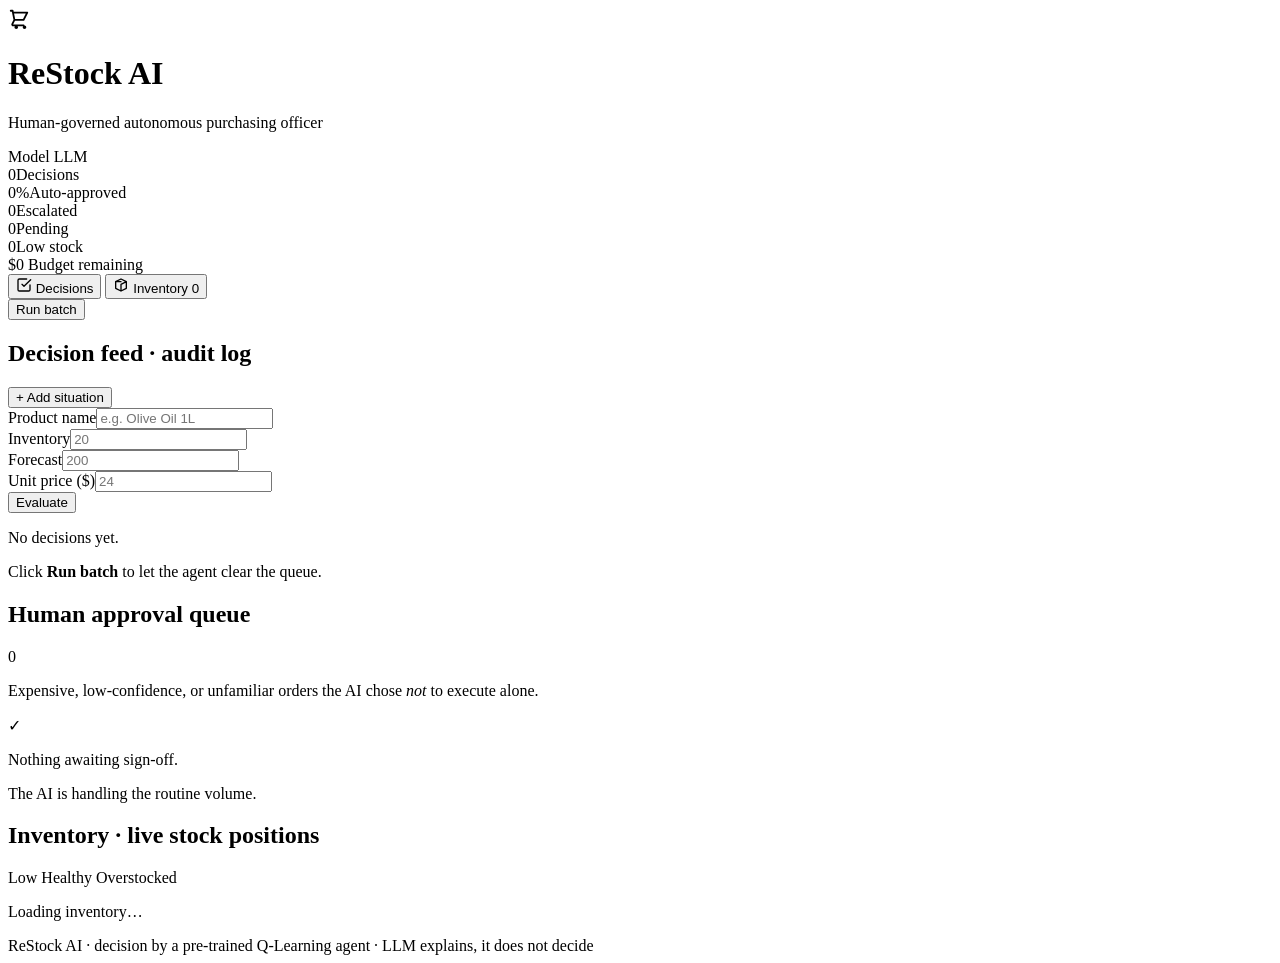
==== static/index.html @ b35edd6c "Initial commit: ReStock AI — human-governed autonomous purchasing officer Pre-trained Q-Learning age" ====
<!doctype html>
<html lang="en">
<head>
  <meta charset="utf-8" />
  <meta name="viewport" content="width=device-width, initial-scale=1" />
  <title>ReStock AI — Autonomous Purchasing Officer</title>
  <link rel="preconnect" href="https://fonts.googleapis.com" />
  <link rel="preconnect" href="https://fonts.gstatic.com" crossorigin />
  <link href="https://fonts.googleapis.com/css2?family=Inter:wght@400;500;600;700;800&display=swap" rel="stylesheet" />
  <link rel="stylesheet" href="/styles.css" />
</head>
<body>
  <div class="bg-grid" aria-hidden="true"></div>
  <div class="bg-glow" aria-hidden="true"></div>

  <header class="topbar">
    <div class="brand">
      <div class="brand-mark" aria-hidden="true">
        <svg viewBox="0 0 24 24" width="22" height="22" fill="none" stroke="currentColor" stroke-width="2" stroke-linecap="round" stroke-linejoin="round">
          <path d="M3 3h2l.4 2M7 13h10l4-8H5.4M7 13L5.4 5M7 13l-2.3 4.6A1 1 0 0 0 5.6 19H17"/>
          <circle cx="9" cy="21" r="1"/><circle cx="18" cy="21" r="1"/>
        </svg>
      </div>
      <div class="brand-text">
        <h1>ReStock&nbsp;AI</h1>
        <p>Human-governed autonomous purchasing officer</p>
      </div>
    </div>
    <div class="status-pills">
      <span id="model-pill" class="pill pill-muted" title="Pre-trained Q-table status">
        <span class="dot"></span> <span class="pill-label">Model</span>
      </span>
      <span id="llm-pill" class="pill pill-muted" title="LLM explanation layer">
        <span class="dot"></span> <span class="pill-label">LLM</span>
      </span>
    </div>
  </header>

  <div id="banner" class="banner hidden" role="alert"></div>

  <!-- metrics -->
  <section class="metrics" aria-label="Summary metrics">
    <div class="metric"><span class="metric-value num-anim" id="m-total" data-val="0">0</span><span class="metric-label">Decisions</span></div>
    <div class="metric metric-auto"><span class="metric-value num-anim" id="m-auto" data-val="0" data-suffix="%">0%</span><span class="metric-label">Auto-approved</span></div>
    <div class="metric metric-esc"><span class="metric-value num-anim" id="m-esc" data-val="0">0</span><span class="metric-label">Escalated</span></div>
    <div class="metric metric-pending"><span class="metric-value num-anim" id="m-pending" data-val="0">0</span><span class="metric-label">Pending</span></div>
    <div class="metric metric-low"><span class="metric-value num-anim" id="m-low" data-val="0">0</span><span class="metric-label">Low stock</span></div>
    <div class="metric">
      <span class="metric-value num-anim" id="m-budget" data-val="0" data-money="1">$0</span>
      <span class="metric-label">Budget remaining</span>
      <div class="budget-track"><div class="budget-fill" id="m-budget-bar"></div></div>
    </div>
  </section>

  <!-- tabs -->
  <nav class="tabs" role="tablist">
    <button class="tab is-active" data-view="decisions" role="tab">
      <svg viewBox="0 0 24 24" width="16" height="16" fill="none" stroke="currentColor" stroke-width="2" stroke-linecap="round" stroke-linejoin="round"><path d="M9 11l3 3L22 4"/><path d="M21 12v7a2 2 0 0 1-2 2H5a2 2 0 0 1-2-2V5a2 2 0 0 1 2-2h11"/></svg>
      Decisions
    </button>
    <button class="tab" data-view="inventory" role="tab">
      <svg viewBox="0 0 24 24" width="16" height="16" fill="none" stroke="currentColor" stroke-width="2" stroke-linecap="round" stroke-linejoin="round"><path d="M20 7l-8-4-8 4m16 0l-8 4m8-4v10l-8 4m0-14L4 7m8 4v10M4 7v10l8 4"/></svg>
      Inventory
      <span class="tab-badge hidden" id="tab-low-badge">0</span>
    </button>
    <div class="tab-controls">
      <button id="run-btn" class="btn btn-primary" type="button">
        <span class="btn-spinner hidden"></span>
        <span class="btn-text">Run batch</span>
      </button>
    </div>
  </nav>

  <!-- DECISIONS VIEW -->
  <main class="layout view" id="view-decisions">
    <section class="panel feed-panel">
      <div class="panel-head">
        <h2>Decision feed <span class="muted">· audit log</span></h2>
        <button id="add-toggle" class="btn btn-ghost" type="button">+ Add situation</button>
      </div>

      <form id="add-form" class="add-form hidden" autocomplete="off">
        <div class="field"><label>Product name</label><input name="product_name" required placeholder="e.g. Olive Oil 1L" /></div>
        <div class="field"><label>Inventory</label><input name="inventory_level" type="number" min="0" step="any" required placeholder="20" /></div>
        <div class="field"><label>Forecast</label><input name="demand_forecast" type="number" min="0" step="any" required placeholder="200" /></div>
        <div class="field"><label>Unit price ($)</label><input name="unit_price" type="number" min="0.01" step="any" required placeholder="24" /></div>
        <button class="btn btn-primary" type="submit">Evaluate</button>
      </form>

      <div id="feed" class="feed">
        <div class="empty" id="feed-empty">
          <p>No decisions yet.</p>
          <p class="muted">Click <strong>Run batch</strong> to let the agent clear the queue.</p>
        </div>
      </div>
    </section>

    <section class="panel queue-panel">
      <div class="panel-head">
        <h2>Human approval queue</h2>
        <span class="queue-count" id="queue-count">0</span>
      </div>
      <p class="panel-sub">Expensive, low-confidence, or unfamiliar orders the AI chose <em>not</em> to execute alone.</p>
      <div id="queue" class="queue">
        <div class="empty queue-empty" id="queue-empty">
          <div class="empty-icon" aria-hidden="true">✓</div>
          <p>Nothing awaiting sign-off.</p>
          <p class="muted">The AI is handling the routine volume.</p>
        </div>
      </div>
    </section>
  </main>

  <!-- INVENTORY VIEW -->
  <main class="view hidden" id="view-inventory">
    <section class="panel inv-panel">
      <div class="panel-head">
        <h2>Inventory <span class="muted">· live stock positions</span></h2>
        <div class="inv-legend">
          <span class="legend-item"><i class="dot-low"></i>Low</span>
          <span class="legend-item"><i class="dot-healthy"></i>Healthy</span>
          <span class="legend-item"><i class="dot-high"></i>Overstocked</span>
        </div>
      </div>
      <div id="inv-grid" class="inv-grid">
        <div class="empty" id="inv-empty"><p class="muted">Loading inventory…</p></div>
      </div>
    </section>
  </main>

  <footer class="foot">
    <span>ReStock AI · decision by a pre-trained Q-Learning agent · LLM explains, it does not decide</span>
  </footer>

  <div id="toasts" class="toasts" aria-live="polite"></div>

  <script src="/app.js"></script>
</body>
</html>
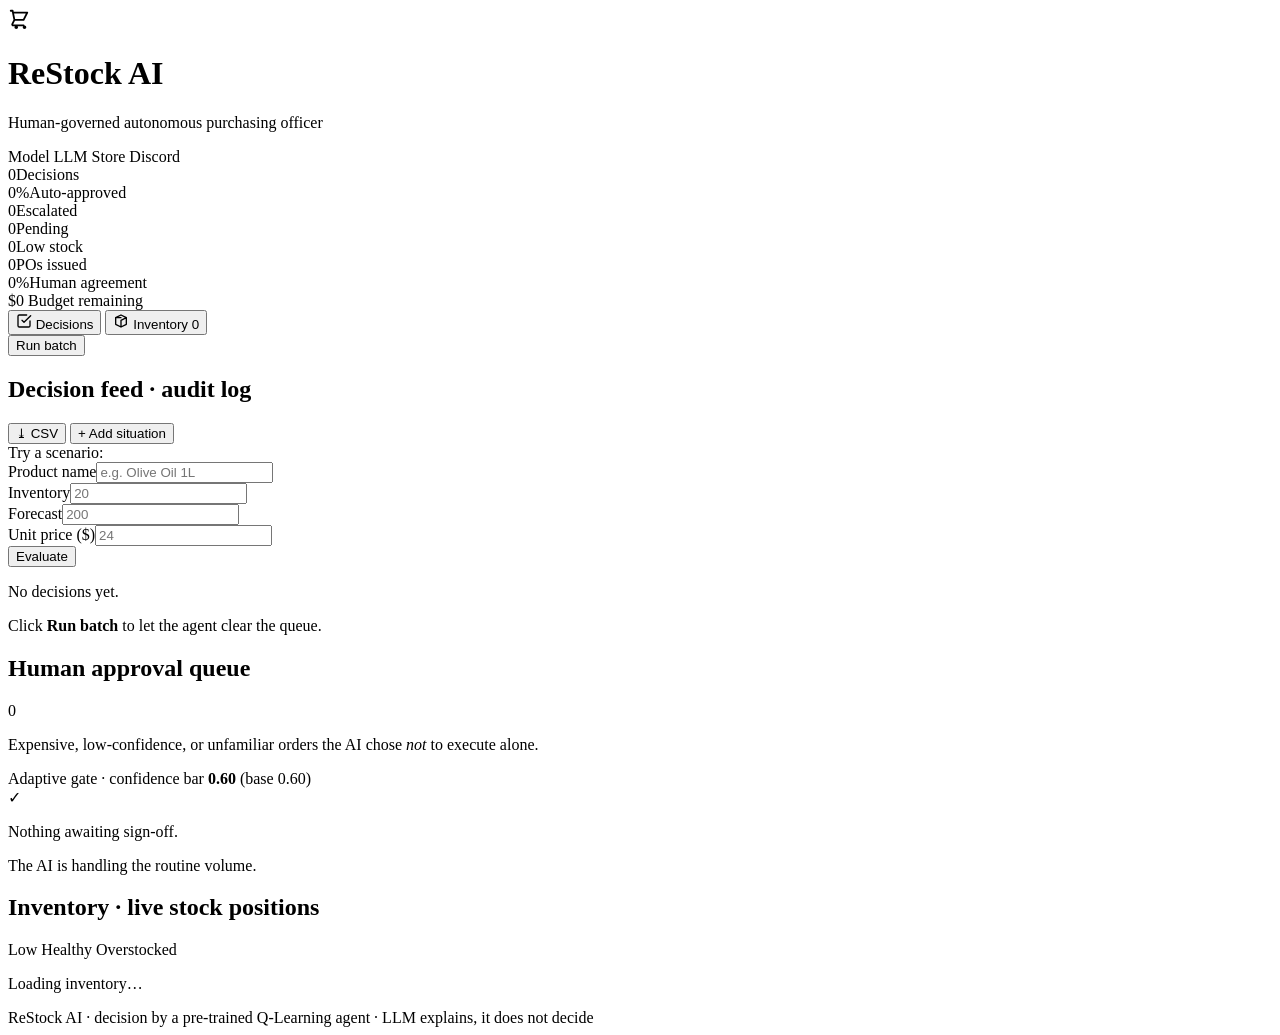
==== commit 774030a2: "feat: v2.0 — real fulfillment, Discord approvals, persistence, feedback loop, MCP Upgrade ReStock AI" ====
--- a/static/index.html
+++ b/static/index.html
@@ -33,6 +33,12 @@
       <span id="llm-pill" class="pill pill-muted" title="LLM explanation layer">
         <span class="dot"></span> <span class="pill-label">LLM</span>
       </span>
+      <span id="db-pill" class="pill pill-muted" title="SQLite persistence — state survives a redeploy">
+        <span class="dot"></span> <span class="pill-label">Store</span>
+      </span>
+      <span id="discord-pill" class="pill pill-muted" title="Discord approval notifications">
+        <span class="dot"></span> <span class="pill-label">Discord</span>
+      </span>
     </div>
   </header>
 
@@ -45,6 +51,8 @@
     <div class="metric metric-esc"><span class="metric-value num-anim" id="m-esc" data-val="0">0</span><span class="metric-label">Escalated</span></div>
     <div class="metric metric-pending"><span class="metric-value num-anim" id="m-pending" data-val="0">0</span><span class="metric-label">Pending</span></div>
     <div class="metric metric-low"><span class="metric-value num-anim" id="m-low" data-val="0">0</span><span class="metric-label">Low stock</span></div>
+    <div class="metric metric-po"><span class="metric-value num-anim" id="m-orders" data-val="0">0</span><span class="metric-label">POs issued</span></div>
+    <div class="metric metric-agree"><span class="metric-value num-anim" id="m-agree" data-val="0" data-suffix="%">0%</span><span class="metric-label">Human agreement</span></div>
     <div class="metric">
       <span class="metric-value num-anim" id="m-budget" data-val="0" data-money="1">$0</span>
       <span class="metric-label">Budget remaining</span>
@@ -76,7 +84,14 @@
     <section class="panel feed-panel">
       <div class="panel-head">
         <h2>Decision feed <span class="muted">· audit log</span></h2>
-        <button id="add-toggle" class="btn btn-ghost" type="button">+ Add situation</button>
+        <div class="head-actions">
+          <button id="export-btn" class="btn btn-ghost" type="button" title="Download the full audit log as CSV">⤓ CSV</button>
+          <button id="add-toggle" class="btn btn-ghost" type="button">+ Add situation</button>
+        </div>
+      </div>
+
+      <div class="preset-bar" id="preset-bar" aria-label="Demo scenarios">
+        <span class="preset-label">Try a scenario:</span>
       </div>
 
       <form id="add-form" class="add-form hidden" autocomplete="off">
@@ -101,6 +116,9 @@
         <span class="queue-count" id="queue-count">0</span>
       </div>
       <p class="panel-sub">Expensive, low-confidence, or unfamiliar orders the AI chose <em>not</em> to execute alone.</p>
+      <div class="gate-note" id="gate-note" title="Rejections raise the confidence bar so the gate escalates more cautiously (governance only — the Q-table is never retrained).">
+        Adaptive gate · confidence bar <b id="gate-eff">0.60</b> <span class="muted">(base <span id="gate-base">0.60</span>)</span>
+      </div>
       <div id="queue" class="queue">
         <div class="empty queue-empty" id="queue-empty">
           <div class="empty-icon" aria-hidden="true">✓</div>
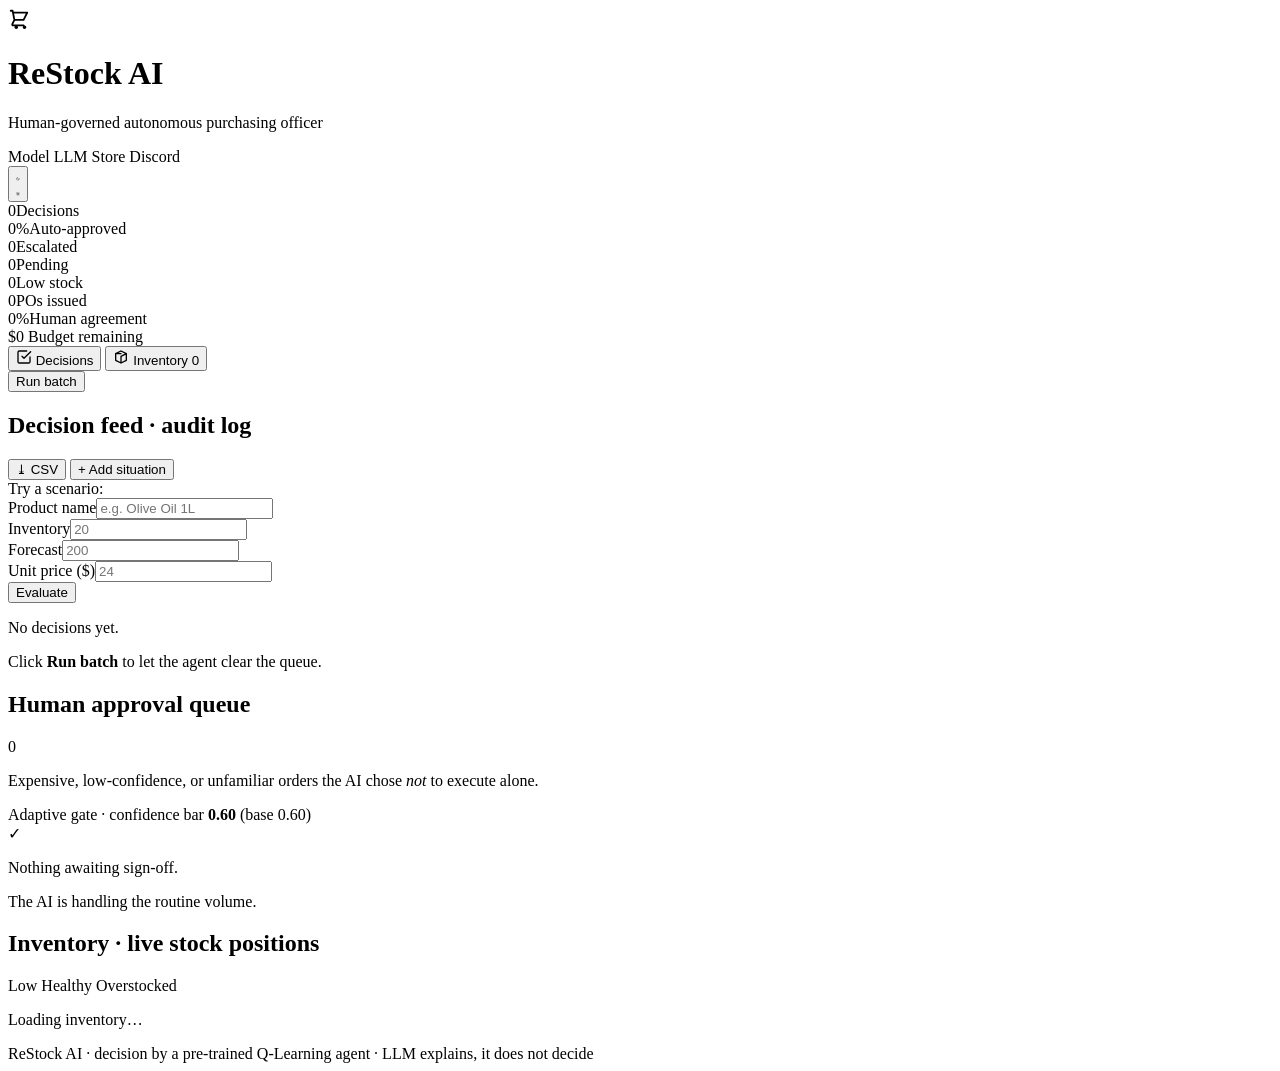
==== commit fb5f7093: "feat(ui): light/dark theme toggle + attractive README with screenshots - Add a one-click light/dark " ====
--- a/static/index.html
+++ b/static/index.html
@@ -8,6 +8,16 @@
   <link rel="preconnect" href="https://fonts.gstatic.com" crossorigin />
   <link href="https://fonts.googleapis.com/css2?family=Inter:wght@400;500;600;700;800&display=swap" rel="stylesheet" />
   <link rel="stylesheet" href="/styles.css" />
+  <script>
+    // Apply the saved (or system) theme before first paint to avoid a flash.
+    (function () {
+      try {
+        var t = localStorage.getItem("restock-theme");
+        if (!t) t = matchMedia("(prefers-color-scheme: light)").matches ? "light" : "dark";
+        document.documentElement.setAttribute("data-theme", t);
+      } catch (e) { document.documentElement.setAttribute("data-theme", "dark"); }
+    })();
+  </script>
 </head>
 <body>
   <div class="bg-grid" aria-hidden="true"></div>
@@ -26,19 +36,25 @@
         <p>Human-governed autonomous purchasing officer</p>
       </div>
     </div>
-    <div class="status-pills">
-      <span id="model-pill" class="pill pill-muted" title="Pre-trained Q-table status">
-        <span class="dot"></span> <span class="pill-label">Model</span>
-      </span>
-      <span id="llm-pill" class="pill pill-muted" title="LLM explanation layer">
-        <span class="dot"></span> <span class="pill-label">LLM</span>
-      </span>
-      <span id="db-pill" class="pill pill-muted" title="SQLite persistence — state survives a redeploy">
-        <span class="dot"></span> <span class="pill-label">Store</span>
-      </span>
-      <span id="discord-pill" class="pill pill-muted" title="Discord approval notifications">
-        <span class="dot"></span> <span class="pill-label">Discord</span>
-      </span>
+    <div class="topbar-right">
+      <div class="status-pills">
+        <span id="model-pill" class="pill pill-muted" title="Pre-trained Q-table status">
+          <span class="dot"></span> <span class="pill-label">Model</span>
+        </span>
+        <span id="llm-pill" class="pill pill-muted" title="LLM explanation layer">
+          <span class="dot"></span> <span class="pill-label">LLM</span>
+        </span>
+        <span id="db-pill" class="pill pill-muted" title="SQLite persistence — state survives a redeploy">
+          <span class="dot"></span> <span class="pill-label">Store</span>
+        </span>
+        <span id="discord-pill" class="pill pill-muted" title="Discord approval notifications">
+          <span class="dot"></span> <span class="pill-label">Discord</span>
+        </span>
+      </div>
+      <button id="theme-btn" class="theme-btn" type="button" title="Toggle light / dark theme" aria-label="Toggle theme">
+        <svg class="icon-moon" viewBox="0 0 24 24" fill="none" stroke="currentColor" stroke-width="2" stroke-linecap="round" stroke-linejoin="round"><path d="M21 12.79A9 9 0 1 1 11.21 3 7 7 0 0 0 21 12.79z"/></svg>
+        <svg class="icon-sun" viewBox="0 0 24 24" fill="none" stroke="currentColor" stroke-width="2" stroke-linecap="round" stroke-linejoin="round"><circle cx="12" cy="12" r="4.2"/><path d="M12 2v2.5M12 19.5V22M4.6 4.6l1.8 1.8M17.6 17.6l1.8 1.8M2 12h2.5M19.5 12H22M4.6 19.4l1.8-1.8M17.6 6.4l1.8-1.8"/></svg>
+      </button>
     </div>
   </header>
 
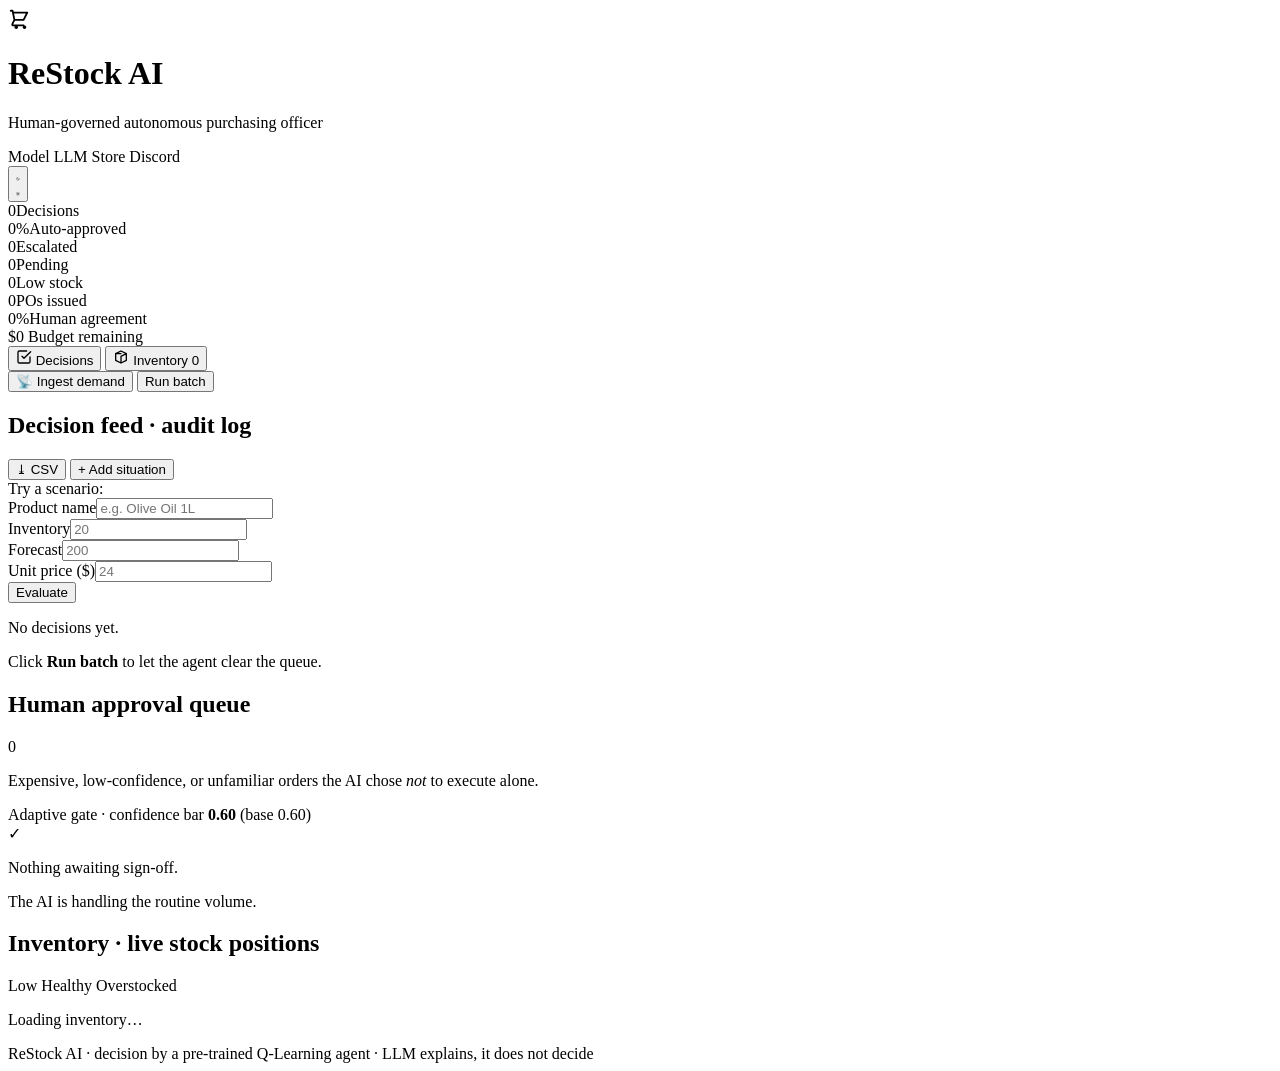
==== commit 42f46c03: "feat: reactive demand ingestion, pytest suite, architecture diagram, demo script Rubric-targeted add" ====
--- a/static/index.html
+++ b/static/index.html
@@ -88,6 +88,10 @@
       <span class="tab-badge hidden" id="tab-low-badge">0</span>
     </button>
     <div class="tab-controls">
+      <button id="ingest-btn" class="btn btn-ghost" type="button" title="Pull a fresh demand signal and let the agent react automatically">
+        <span class="btn-spinner hidden"></span>
+        <span class="btn-text">📡 Ingest demand</span>
+      </button>
       <button id="run-btn" class="btn btn-primary" type="button">
         <span class="btn-spinner hidden"></span>
         <span class="btn-text">Run batch</span>
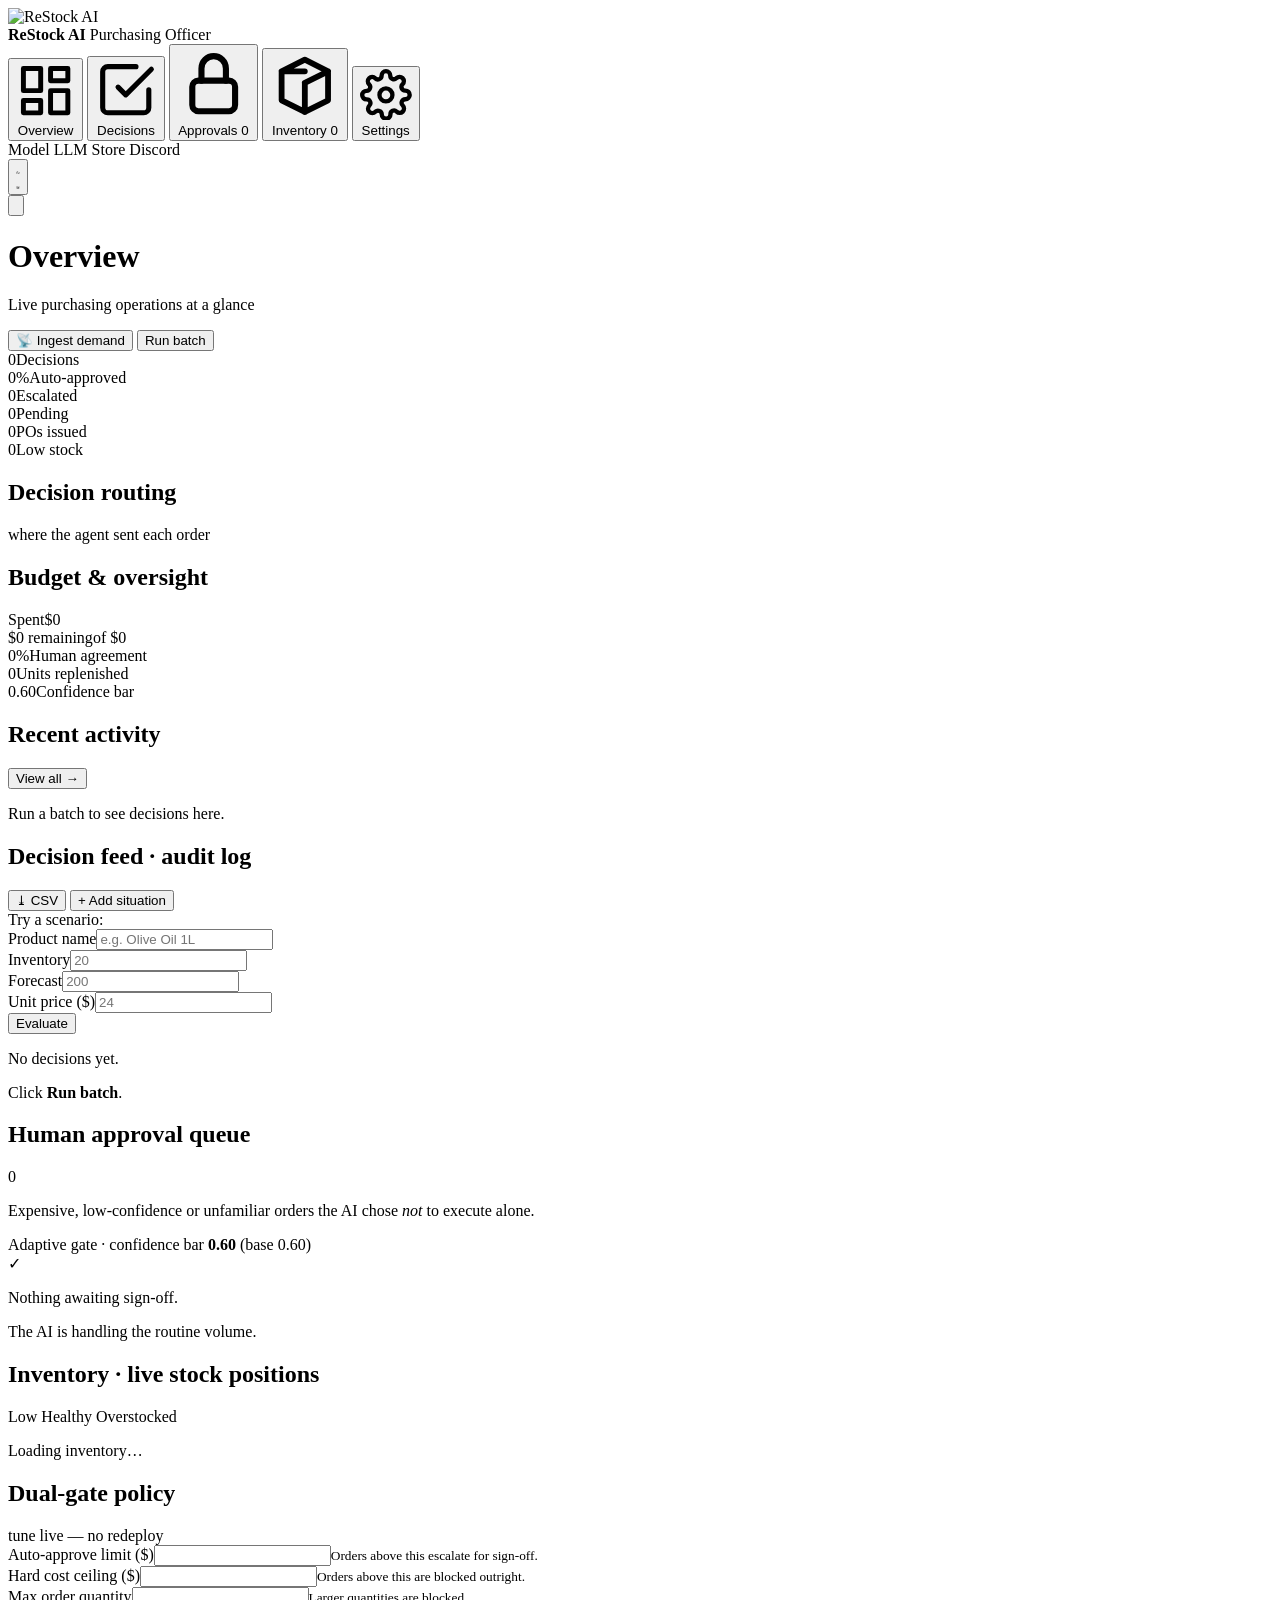
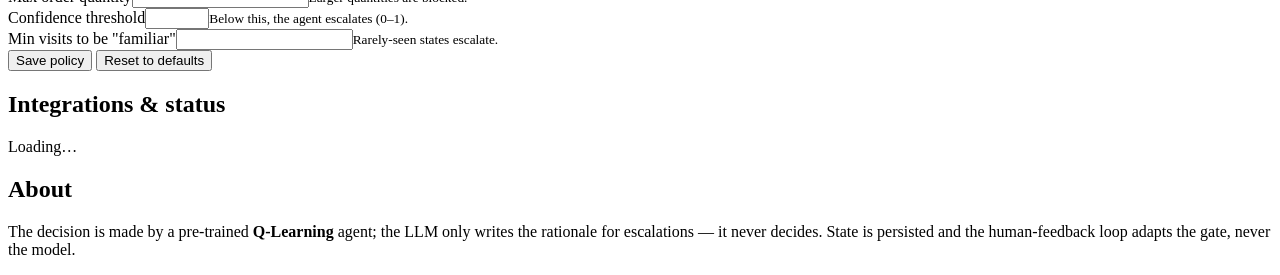
==== commit 966c95a5: "feat(app): full app UI — sidebar nav, logo, analytics overview, live gate settings Transform the sin" ====
--- a/static/index.html
+++ b/static/index.html
@@ -4,12 +4,12 @@
   <meta charset="utf-8" />
   <meta name="viewport" content="width=device-width, initial-scale=1" />
   <title>ReStock AI — Autonomous Purchasing Officer</title>
+  <link rel="icon" href="/logo.svg" type="image/svg+xml" />
   <link rel="preconnect" href="https://fonts.googleapis.com" />
   <link rel="preconnect" href="https://fonts.gstatic.com" crossorigin />
   <link href="https://fonts.googleapis.com/css2?family=Inter:wght@400;500;600;700;800&display=swap" rel="stylesheet" />
   <link rel="stylesheet" href="/styles.css" />
   <script>
-    // Apply the saved (or system) theme before first paint to avoid a flash.
     (function () {
       try {
         var t = localStorage.getItem("restock-theme");
@@ -20,158 +20,199 @@
   </script>
 </head>
 <body>
-  <div class="bg-grid" aria-hidden="true"></div>
-  <div class="bg-glow" aria-hidden="true"></div>
-
-  <header class="topbar">
-    <div class="brand">
-      <div class="brand-mark" aria-hidden="true">
-        <svg viewBox="0 0 24 24" width="22" height="22" fill="none" stroke="currentColor" stroke-width="2" stroke-linecap="round" stroke-linejoin="round">
-          <path d="M3 3h2l.4 2M7 13h10l4-8H5.4M7 13L5.4 5M7 13l-2.3 4.6A1 1 0 0 0 5.6 19H17"/>
-          <circle cx="9" cy="21" r="1"/><circle cx="18" cy="21" r="1"/>
-        </svg>
+  <div class="app">
+    <!-- ================= SIDEBAR ================= -->
+    <aside class="sidebar" id="sidebar">
+      <div class="side-head">
+        <img class="side-logo" src="/logo.svg" alt="ReStock AI" width="38" height="38" />
+        <div class="side-brand">
+          <strong>ReStock&nbsp;AI</strong>
+          <span>Purchasing Officer</span>
+        </div>
       </div>
-      <div class="brand-text">
-        <h1>ReStock&nbsp;AI</h1>
-        <p>Human-governed autonomous purchasing officer</p>
+
+      <nav class="side-nav" aria-label="Primary">
+        <button class="nav-item is-active" data-page="overview">
+          <svg viewBox="0 0 24 24" fill="none" stroke="currentColor" stroke-width="2" stroke-linecap="round" stroke-linejoin="round"><rect x="3" y="3" width="7" height="9"/><rect x="14" y="3" width="7" height="5"/><rect x="14" y="12" width="7" height="9"/><rect x="3" y="16" width="7" height="5"/></svg>
+          <span>Overview</span>
+        </button>
+        <button class="nav-item" data-page="decisions">
+          <svg viewBox="0 0 24 24" fill="none" stroke="currentColor" stroke-width="2" stroke-linecap="round" stroke-linejoin="round"><path d="M9 11l3 3L22 4"/><path d="M21 12v7a2 2 0 0 1-2 2H5a2 2 0 0 1-2-2V5a2 2 0 0 1 2-2h11"/></svg>
+          <span>Decisions</span>
+        </button>
+        <button class="nav-item" data-page="approvals">
+          <svg viewBox="0 0 24 24" fill="none" stroke="currentColor" stroke-width="2" stroke-linecap="round" stroke-linejoin="round"><path d="M16 11V7a4 4 0 0 0-8 0v4"/><rect x="5" y="11" width="14" height="10" rx="2"/></svg>
+          <span>Approvals</span>
+          <span class="nav-badge hidden" id="nav-pending">0</span>
+        </button>
+        <button class="nav-item" data-page="inventory">
+          <svg viewBox="0 0 24 24" fill="none" stroke="currentColor" stroke-width="2" stroke-linecap="round" stroke-linejoin="round"><path d="M20 7l-8-4-8 4m16 0l-8 4m8-4v10l-8 4m0-14L4 7m8 4v10M4 7v10l8 4"/></svg>
+          <span>Inventory</span>
+          <span class="nav-badge hidden" id="nav-low">0</span>
+        </button>
+        <button class="nav-item" data-page="settings">
+          <svg viewBox="0 0 24 24" fill="none" stroke="currentColor" stroke-width="2" stroke-linecap="round" stroke-linejoin="round"><circle cx="12" cy="12" r="3"/><path d="M19.4 15a1.65 1.65 0 0 0 .33 1.82l.06.06a2 2 0 1 1-2.83 2.83l-.06-.06a1.65 1.65 0 0 0-1.82-.33 1.65 1.65 0 0 0-1 1.51V21a2 2 0 0 1-4 0v-.09A1.65 1.65 0 0 0 9 19.4a1.65 1.65 0 0 0-1.82.33l-.06.06a2 2 0 1 1-2.83-2.83l.06-.06a1.65 1.65 0 0 0 .33-1.82 1.65 1.65 0 0 0-1.51-1H3a2 2 0 0 1 0-4h.09A1.65 1.65 0 0 0 4.6 9a1.65 1.65 0 0 0-.33-1.82l-.06-.06a2 2 0 1 1 2.83-2.83l.06.06a1.65 1.65 0 0 0 1.82.33H9a1.65 1.65 0 0 0 1-1.51V3a2 2 0 0 1 4 0v.09a1.65 1.65 0 0 0 1 1.51 1.65 1.65 0 0 0 1.82-.33l.06-.06a2 2 0 1 1 2.83 2.83l-.06.06a1.65 1.65 0 0 0-.33 1.82V9a1.65 1.65 0 0 0 1.51 1H21a2 2 0 0 1 0 4h-.09a1.65 1.65 0 0 0-1.51 1z"/></svg>
+          <span>Settings</span>
+        </button>
+      </nav>
+
+      <div class="side-foot">
+        <div class="status-pills">
+          <span id="model-pill" class="pill pill-muted" title="Pre-trained Q-table"><span class="dot"></span><span class="pill-label">Model</span></span>
+          <span id="llm-pill" class="pill pill-muted" title="LLM layer"><span class="dot"></span><span class="pill-label">LLM</span></span>
+          <span id="db-pill" class="pill pill-muted" title="Persistence"><span class="dot"></span><span class="pill-label">Store</span></span>
+          <span id="discord-pill" class="pill pill-muted" title="Discord"><span class="dot"></span><span class="pill-label">Discord</span></span>
+        </div>
+        <button id="theme-btn" class="theme-btn" type="button" title="Toggle light / dark" aria-label="Toggle theme">
+          <svg class="icon-moon" viewBox="0 0 24 24" fill="none" stroke="currentColor" stroke-width="2" stroke-linecap="round" stroke-linejoin="round"><path d="M21 12.79A9 9 0 1 1 11.21 3 7 7 0 0 0 21 12.79z"/></svg>
+          <svg class="icon-sun" viewBox="0 0 24 24" fill="none" stroke="currentColor" stroke-width="2" stroke-linecap="round" stroke-linejoin="round"><circle cx="12" cy="12" r="4.2"/><path d="M12 2v2.5M12 19.5V22M4.6 4.6l1.8 1.8M17.6 17.6l1.8 1.8M2 12h2.5M19.5 12H22M4.6 19.4l1.8-1.8M17.6 6.4l1.8-1.8"/></svg>
+        </button>
       </div>
+    </aside>
+    <div class="scrim" id="scrim" aria-hidden="true"></div>
+
+    <!-- ================= CONTENT ================= -->
+    <div class="content">
+      <header class="appbar">
+        <button class="menu-btn" id="menu-btn" aria-label="Menu">
+          <svg viewBox="0 0 24 24" fill="none" stroke="currentColor" stroke-width="2" stroke-linecap="round"><path d="M3 6h18M3 12h18M3 18h18"/></svg>
+        </button>
+        <div class="appbar-title">
+          <h1 id="page-title">Overview</h1>
+          <p id="page-sub">Live purchasing operations at a glance</p>
+        </div>
+        <div class="appbar-actions">
+          <button id="ingest-btn" class="btn btn-ghost" type="button" title="Pull a demand signal and let the agent react">
+            <span class="btn-spinner hidden"></span><span class="btn-text">📡 Ingest demand</span>
+          </button>
+          <button id="run-btn" class="btn btn-primary" type="button">
+            <span class="btn-spinner hidden"></span><span class="btn-text">Run batch</span>
+          </button>
+        </div>
+      </header>
+
+      <div id="banner" class="banner hidden" role="alert"></div>
+
+      <main class="pages">
+        <!-- ===== OVERVIEW ===== -->
+        <section id="page-overview" class="page">
+          <div class="kpis">
+            <div class="kpi"><span class="kpi-value num-anim" id="k-total">0</span><span class="kpi-label">Decisions</span></div>
+            <div class="kpi kpi-auto"><span class="kpi-value num-anim" id="k-auto" data-suffix="%">0%</span><span class="kpi-label">Auto-approved</span></div>
+            <div class="kpi kpi-esc"><span class="kpi-value num-anim" id="k-esc">0</span><span class="kpi-label">Escalated</span></div>
+            <div class="kpi kpi-pending"><span class="kpi-value num-anim" id="k-pending">0</span><span class="kpi-label">Pending</span></div>
+            <div class="kpi kpi-po"><span class="kpi-value num-anim" id="k-orders">0</span><span class="kpi-label">POs issued</span></div>
+            <div class="kpi kpi-low"><span class="kpi-value num-anim" id="k-low">0</span><span class="kpi-label">Low stock</span></div>
+          </div>
+
+          <div class="ov-grid">
+            <section class="panel">
+              <div class="panel-head"><h2>Decision routing</h2><span class="muted">where the agent sent each order</span></div>
+              <div class="chart-row">
+                <div class="donut-wrap" id="donut-wrap"></div>
+                <ul class="legend" id="route-legend"></ul>
+              </div>
+            </section>
+
+            <section class="panel">
+              <div class="panel-head"><h2>Budget &amp; oversight</h2></div>
+              <div class="budget-block">
+                <div class="budget-head"><span>Spent</span><span id="ov-spent">$0</span></div>
+                <div class="bar-track"><div class="bar-fill" id="ov-budget-bar"></div></div>
+                <div class="budget-sub"><span id="ov-remaining">$0 remaining</span><span id="ov-initial">of $0</span></div>
+              </div>
+              <div class="oversight">
+                <div class="os-item"><span class="os-val" id="ov-agree">0%</span><span class="os-lbl">Human agreement</span></div>
+                <div class="os-item"><span class="os-val" id="ov-units">0</span><span class="os-lbl">Units replenished</span></div>
+                <div class="os-item"><span class="os-val" id="ov-gate">0.60</span><span class="os-lbl">Confidence bar</span></div>
+              </div>
+            </section>
+          </div>
+
+          <section class="panel">
+            <div class="panel-head"><h2>Recent activity</h2><button class="link-btn" data-goto="decisions">View all →</button></div>
+            <div id="recent" class="recent"><div class="empty"><p class="muted">Run a batch to see decisions here.</p></div></div>
+          </section>
+        </section>
+
+        <!-- ===== DECISIONS ===== -->
+        <section id="page-decisions" class="page hidden">
+          <section class="panel">
+            <div class="panel-head">
+              <h2>Decision feed <span class="muted">· audit log</span></h2>
+              <div class="head-actions">
+                <button id="export-btn" class="btn btn-ghost" type="button" title="Download CSV">⤓ CSV</button>
+                <button id="add-toggle" class="btn btn-ghost" type="button">+ Add situation</button>
+              </div>
+            </div>
+            <div class="preset-bar" id="preset-bar"><span class="preset-label">Try a scenario:</span></div>
+            <form id="add-form" class="add-form hidden" autocomplete="off">
+              <div class="field"><label>Product name</label><input name="product_name" required placeholder="e.g. Olive Oil 1L" /></div>
+              <div class="field"><label>Inventory</label><input name="inventory_level" type="number" min="0" step="any" required placeholder="20" /></div>
+              <div class="field"><label>Forecast</label><input name="demand_forecast" type="number" min="0" step="any" required placeholder="200" /></div>
+              <div class="field"><label>Unit price ($)</label><input name="unit_price" type="number" min="0.01" step="any" required placeholder="24" /></div>
+              <button class="btn btn-primary" type="submit">Evaluate</button>
+            </form>
+            <div id="feed" class="feed"><div class="empty"><p>No decisions yet.</p><p class="muted">Click <strong>Run batch</strong>.</p></div></div>
+          </section>
+        </section>
+
+        <!-- ===== APPROVALS ===== -->
+        <section id="page-approvals" class="page hidden">
+          <section class="panel queue-panel">
+            <div class="panel-head"><h2>Human approval queue</h2><span class="queue-count" id="queue-count">0</span></div>
+            <p class="panel-sub">Expensive, low-confidence or unfamiliar orders the AI chose <em>not</em> to execute alone.</p>
+            <div class="gate-note" id="gate-note" title="Rejections raise the bar so the gate escalates more cautiously (governance only).">Adaptive gate · confidence bar <b id="gate-eff">0.60</b> <span class="muted">(base <span id="gate-base">0.60</span>)</span></div>
+            <div id="queue" class="queue"><div class="empty queue-empty" id="queue-empty"><div class="empty-icon">✓</div><p>Nothing awaiting sign-off.</p><p class="muted">The AI is handling the routine volume.</p></div></div>
+          </section>
+        </section>
+
+        <!-- ===== INVENTORY ===== -->
+        <section id="page-inventory" class="page hidden">
+          <section class="panel inv-panel">
+            <div class="panel-head">
+              <h2>Inventory <span class="muted">· live stock positions</span></h2>
+              <div class="inv-legend">
+                <span class="legend-item"><i class="dot-low"></i>Low</span>
+                <span class="legend-item"><i class="dot-healthy"></i>Healthy</span>
+                <span class="legend-item"><i class="dot-high"></i>Overstocked</span>
+              </div>
+            </div>
+            <div id="inv-grid" class="inv-grid"><div class="empty"><p class="muted">Loading inventory…</p></div></div>
+          </section>
+        </section>
+
+        <!-- ===== SETTINGS ===== -->
+        <section id="page-settings" class="page hidden">
+          <div class="settings-grid">
+            <section class="panel">
+              <div class="panel-head"><h2>Dual-gate policy</h2><span class="muted">tune live — no redeploy</span></div>
+              <form id="settings-form" class="settings-form">
+                <div class="sfield"><label>Auto-approve limit ($)</label><input name="auto_limit" type="number" min="0" step="any" /><small>Orders above this escalate for sign-off.</small></div>
+                <div class="sfield"><label>Hard cost ceiling ($)</label><input name="hard_limit" type="number" min="0" step="any" /><small>Orders above this are blocked outright.</small></div>
+                <div class="sfield"><label>Max order quantity</label><input name="max_order_qty" type="number" min="1" step="1" /><small>Larger quantities are blocked.</small></div>
+                <div class="sfield"><label>Confidence threshold</label><input name="conf_threshold" type="number" min="0" max="1" step="0.01" /><small>Below this, the agent escalates (0–1).</small></div>
+                <div class="sfield"><label>Min visits to be "familiar"</label><input name="min_visits_familiar" type="number" min="0" step="1" /><small>Rarely-seen states escalate.</small></div>
+                <div class="settings-actions">
+                  <button class="btn btn-primary" type="submit">Save policy</button>
+                  <button class="btn btn-ghost" type="button" id="settings-reset">Reset to defaults</button>
+                </div>
+              </form>
+            </section>
+
+            <section class="panel">
+              <div class="panel-head"><h2>Integrations &amp; status</h2></div>
+              <div id="integrations" class="integrations"><div class="empty"><p class="muted">Loading…</p></div></div>
+              <div class="panel-head" style="margin-top:6px"><h2>About</h2></div>
+              <p class="about">The decision is made by a pre-trained <strong>Q-Learning</strong> agent; the LLM only writes the rationale for escalations — it never decides. State is persisted and the human-feedback loop adapts the gate, never the model.</p>
+            </section>
+          </div>
+        </section>
+      </main>
     </div>
-    <div class="topbar-right">
-      <div class="status-pills">
-        <span id="model-pill" class="pill pill-muted" title="Pre-trained Q-table status">
-          <span class="dot"></span> <span class="pill-label">Model</span>
-        </span>
-        <span id="llm-pill" class="pill pill-muted" title="LLM explanation layer">
-          <span class="dot"></span> <span class="pill-label">LLM</span>
-        </span>
-        <span id="db-pill" class="pill pill-muted" title="SQLite persistence — state survives a redeploy">
-          <span class="dot"></span> <span class="pill-label">Store</span>
-        </span>
-        <span id="discord-pill" class="pill pill-muted" title="Discord approval notifications">
-          <span class="dot"></span> <span class="pill-label">Discord</span>
-        </span>
-      </div>
-      <button id="theme-btn" class="theme-btn" type="button" title="Toggle light / dark theme" aria-label="Toggle theme">
-        <svg class="icon-moon" viewBox="0 0 24 24" fill="none" stroke="currentColor" stroke-width="2" stroke-linecap="round" stroke-linejoin="round"><path d="M21 12.79A9 9 0 1 1 11.21 3 7 7 0 0 0 21 12.79z"/></svg>
-        <svg class="icon-sun" viewBox="0 0 24 24" fill="none" stroke="currentColor" stroke-width="2" stroke-linecap="round" stroke-linejoin="round"><circle cx="12" cy="12" r="4.2"/><path d="M12 2v2.5M12 19.5V22M4.6 4.6l1.8 1.8M17.6 17.6l1.8 1.8M2 12h2.5M19.5 12H22M4.6 19.4l1.8-1.8M17.6 6.4l1.8-1.8"/></svg>
-      </button>
-    </div>
-  </header>
-
-  <div id="banner" class="banner hidden" role="alert"></div>
-
-  <!-- metrics -->
-  <section class="metrics" aria-label="Summary metrics">
-    <div class="metric"><span class="metric-value num-anim" id="m-total" data-val="0">0</span><span class="metric-label">Decisions</span></div>
-    <div class="metric metric-auto"><span class="metric-value num-anim" id="m-auto" data-val="0" data-suffix="%">0%</span><span class="metric-label">Auto-approved</span></div>
-    <div class="metric metric-esc"><span class="metric-value num-anim" id="m-esc" data-val="0">0</span><span class="metric-label">Escalated</span></div>
-    <div class="metric metric-pending"><span class="metric-value num-anim" id="m-pending" data-val="0">0</span><span class="metric-label">Pending</span></div>
-    <div class="metric metric-low"><span class="metric-value num-anim" id="m-low" data-val="0">0</span><span class="metric-label">Low stock</span></div>
-    <div class="metric metric-po"><span class="metric-value num-anim" id="m-orders" data-val="0">0</span><span class="metric-label">POs issued</span></div>
-    <div class="metric metric-agree"><span class="metric-value num-anim" id="m-agree" data-val="0" data-suffix="%">0%</span><span class="metric-label">Human agreement</span></div>
-    <div class="metric">
-      <span class="metric-value num-anim" id="m-budget" data-val="0" data-money="1">$0</span>
-      <span class="metric-label">Budget remaining</span>
-      <div class="budget-track"><div class="budget-fill" id="m-budget-bar"></div></div>
-    </div>
-  </section>
-
-  <!-- tabs -->
-  <nav class="tabs" role="tablist">
-    <button class="tab is-active" data-view="decisions" role="tab">
-      <svg viewBox="0 0 24 24" width="16" height="16" fill="none" stroke="currentColor" stroke-width="2" stroke-linecap="round" stroke-linejoin="round"><path d="M9 11l3 3L22 4"/><path d="M21 12v7a2 2 0 0 1-2 2H5a2 2 0 0 1-2-2V5a2 2 0 0 1 2-2h11"/></svg>
-      Decisions
-    </button>
-    <button class="tab" data-view="inventory" role="tab">
-      <svg viewBox="0 0 24 24" width="16" height="16" fill="none" stroke="currentColor" stroke-width="2" stroke-linecap="round" stroke-linejoin="round"><path d="M20 7l-8-4-8 4m16 0l-8 4m8-4v10l-8 4m0-14L4 7m8 4v10M4 7v10l8 4"/></svg>
-      Inventory
-      <span class="tab-badge hidden" id="tab-low-badge">0</span>
-    </button>
-    <div class="tab-controls">
-      <button id="ingest-btn" class="btn btn-ghost" type="button" title="Pull a fresh demand signal and let the agent react automatically">
-        <span class="btn-spinner hidden"></span>
-        <span class="btn-text">📡 Ingest demand</span>
-      </button>
-      <button id="run-btn" class="btn btn-primary" type="button">
-        <span class="btn-spinner hidden"></span>
-        <span class="btn-text">Run batch</span>
-      </button>
-    </div>
-  </nav>
-
-  <!-- DECISIONS VIEW -->
-  <main class="layout view" id="view-decisions">
-    <section class="panel feed-panel">
-      <div class="panel-head">
-        <h2>Decision feed <span class="muted">· audit log</span></h2>
-        <div class="head-actions">
-          <button id="export-btn" class="btn btn-ghost" type="button" title="Download the full audit log as CSV">⤓ CSV</button>
-          <button id="add-toggle" class="btn btn-ghost" type="button">+ Add situation</button>
-        </div>
-      </div>
-
-      <div class="preset-bar" id="preset-bar" aria-label="Demo scenarios">
-        <span class="preset-label">Try a scenario:</span>
-      </div>
-
-      <form id="add-form" class="add-form hidden" autocomplete="off">
-        <div class="field"><label>Product name</label><input name="product_name" required placeholder="e.g. Olive Oil 1L" /></div>
-        <div class="field"><label>Inventory</label><input name="inventory_level" type="number" min="0" step="any" required placeholder="20" /></div>
-        <div class="field"><label>Forecast</label><input name="demand_forecast" type="number" min="0" step="any" required placeholder="200" /></div>
-        <div class="field"><label>Unit price ($)</label><input name="unit_price" type="number" min="0.01" step="any" required placeholder="24" /></div>
-        <button class="btn btn-primary" type="submit">Evaluate</button>
-      </form>
-
-      <div id="feed" class="feed">
-        <div class="empty" id="feed-empty">
-          <p>No decisions yet.</p>
-          <p class="muted">Click <strong>Run batch</strong> to let the agent clear the queue.</p>
-        </div>
-      </div>
-    </section>
-
-    <section class="panel queue-panel">
-      <div class="panel-head">
-        <h2>Human approval queue</h2>
-        <span class="queue-count" id="queue-count">0</span>
-      </div>
-      <p class="panel-sub">Expensive, low-confidence, or unfamiliar orders the AI chose <em>not</em> to execute alone.</p>
-      <div class="gate-note" id="gate-note" title="Rejections raise the confidence bar so the gate escalates more cautiously (governance only — the Q-table is never retrained).">
-        Adaptive gate · confidence bar <b id="gate-eff">0.60</b> <span class="muted">(base <span id="gate-base">0.60</span>)</span>
-      </div>
-      <div id="queue" class="queue">
-        <div class="empty queue-empty" id="queue-empty">
-          <div class="empty-icon" aria-hidden="true">✓</div>
-          <p>Nothing awaiting sign-off.</p>
-          <p class="muted">The AI is handling the routine volume.</p>
-        </div>
-      </div>
-    </section>
-  </main>
-
-  <!-- INVENTORY VIEW -->
-  <main class="view hidden" id="view-inventory">
-    <section class="panel inv-panel">
-      <div class="panel-head">
-        <h2>Inventory <span class="muted">· live stock positions</span></h2>
-        <div class="inv-legend">
-          <span class="legend-item"><i class="dot-low"></i>Low</span>
-          <span class="legend-item"><i class="dot-healthy"></i>Healthy</span>
-          <span class="legend-item"><i class="dot-high"></i>Overstocked</span>
-        </div>
-      </div>
-      <div id="inv-grid" class="inv-grid">
-        <div class="empty" id="inv-empty"><p class="muted">Loading inventory…</p></div>
-      </div>
-    </section>
-  </main>
-
-  <footer class="foot">
-    <span>ReStock AI · decision by a pre-trained Q-Learning agent · LLM explains, it does not decide</span>
-  </footer>
+  </div>
 
   <div id="toasts" class="toasts" aria-live="polite"></div>
-
   <script src="/app.js"></script>
 </body>
 </html>
